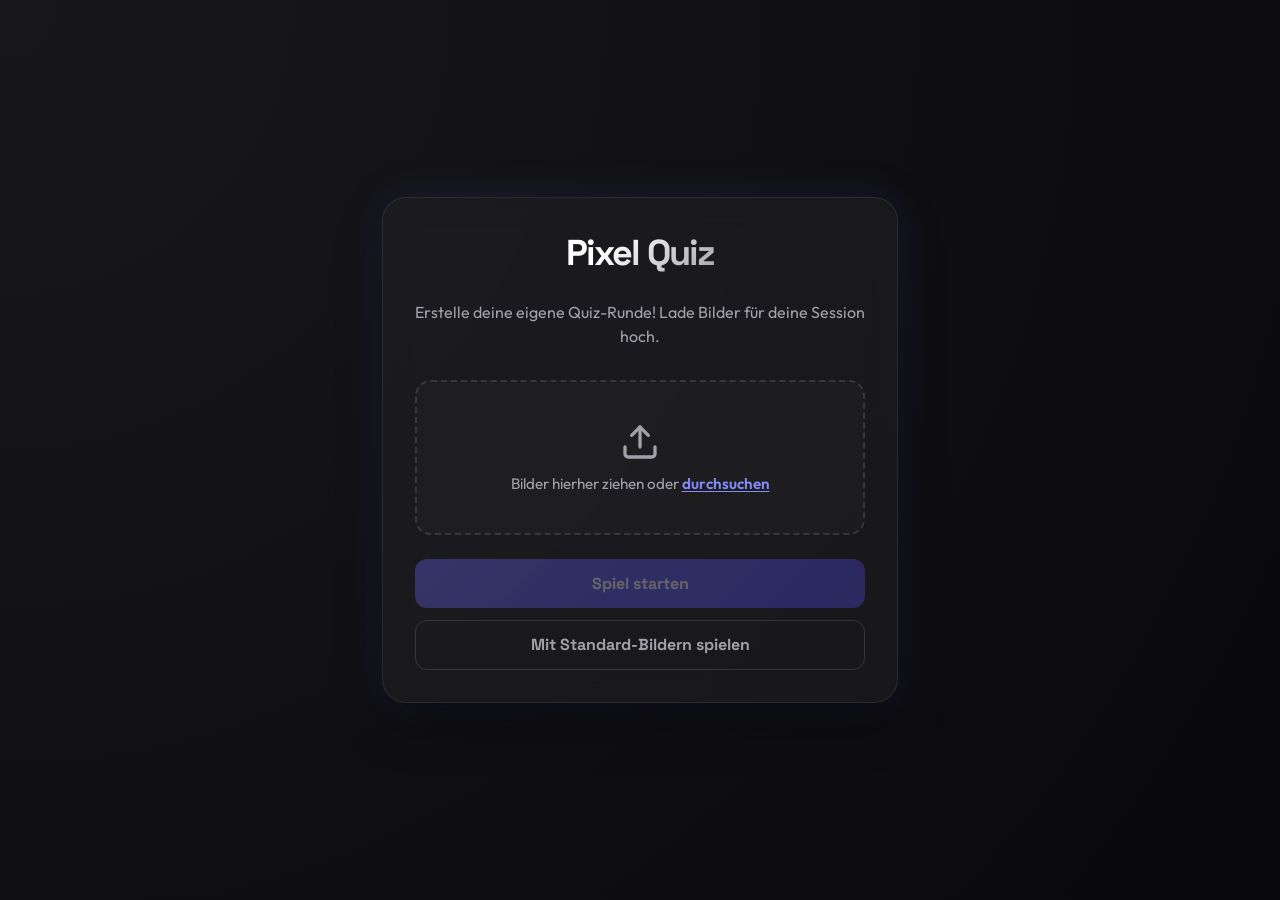
==== static/index.html @ 9d776bdb "feat: add welcome screen with image upload/drag-and-drop and migrate to API-based image loading" ====
<!DOCTYPE html>
<html lang="de">
<head>
    <meta charset="UTF-8">
    <meta name="viewport" content="width=device-width, initial-scale=1.0">
    <title>Pixel Quiz</title>
    <!-- Premium Google Fonts: Outfit & Space Grotesk -->
    <link rel="preconnect" href="https://fonts.googleapis.com">
    <link rel="preconnect" href="https://fonts.gstatic.com" crossorigin>
    <link href="https://fonts.googleapis.com/css2?family=Outfit:wght@300;400;600;700;800&family=Space+Grotesk:wght@400;500;700&display=swap" rel="stylesheet">
    <link rel="stylesheet" href="/static/style.css">
</head>
<body>

    <div class="container">
    
        <!-- Welcome Screen -->
        <div id="welcome-screen" class="glass-card">
            <h1 class="title">Pixel Quiz</h1>
            <p class="subtitle">Erstelle deine eigene Quiz-Runde! Lade Bilder für deine Session hoch.</p>
            
            <!-- Drag & Drop Zone -->
            <div id="drop-zone" class="drop-zone">
                <svg class="upload-icon" viewBox="0 0 24 24" fill="none" stroke="currentColor" stroke-width="2" stroke-linecap="round" stroke-linejoin="round">
                    <path d="M21 15v4a2 2 0 0 1-2 2H5a2 2 0 0 1-2-2v-4"></path>
                    <polyline points="17 8 12 3 7 8"></polyline>
                    <line x1="12" y1="3" x2="12" y2="15"></line>
                </svg>
                <p class="drop-text">Bilder hierher ziehen oder <span class="browse-link">durchsuchen</span></p>
                <input type="file" id="file-input" multiple accept="image/*" class="hidden-input">
            </div>

            <!-- Preview List -->
            <div id="preview-container" class="preview-container hidden">
                <h3 class="preview-title">Ausgewählte Bilder (<span id="file-count">0</span>)</h3>
                <div id="preview-list" class="preview-list"></div>
            </div>

            <!-- Buttons -->
            <div class="action-buttons">
                <button id="start-btn" class="btn btn-primary" disabled>Spiel starten</button>
                <button id="default-btn" class="btn btn-secondary">Mit Standard-Bildern spielen</button>
            </div>
        </div>
    
        <!-- Main Game Card -->
        <div id="card" class="glass-card hidden">

            <h1 class="title">Pixel Quiz</h1>

            <!-- Canvas Container -->
            <div class="canvas-wrapper">
                <canvas id="canvas" class="canvas"></canvas>
            </div>

            <!-- Score + Status -->
            <div class="stats-row">
                <div id="score" class="score-badge">
                    Score: 1000
                </div>

                <div id="status" class="status-badge">
                    Bereit
                </div>
            </div>

            <!-- Controls -->
            <div class="controls-guide">
                <span class="key-badge">SPACE</span> Start / Pause
                <span class="separator">|</span>
                <span class="key-badge">N</span> Nächstes Bild
            </div>

        </div>

    </div>

    <script src="/static/app.js"></script>

</body>
</html>
---- static/style.css ----
/* Custom Reset and Variables */
:root {
    --bg-gradient: radial-gradient(circle at top left, #18181b, #09090b);
    --card-bg: rgba(39, 39, 42, 0.45);
    --card-border: rgba(63, 63, 70, 0.5);
    --text-primary: #f4f4f5;
    --text-secondary: #a1a1aa;
    --accent-glow: rgba(99, 102, 241, 0.15);
    --badge-bg: rgba(63, 63, 70, 0.3);
    --badge-border: rgba(82, 82, 91, 0.5);
    --accent-color: #6366f1; /* Indigo */
    --accent-color-hover: #818cf8;
}

* {
    box-sizing: border-box;
    margin: 0;
    padding: 0;
}

body {
    background: var(--bg-gradient);
    color: var(--text-primary);
    font-family: 'Outfit', sans-serif;
    min-height: 100vh;
    display: flex;
    align-items: center;
    justify-content: center;
    overflow-x: hidden;
}

.container {
    display: flex;
    justify-content: center;
    align-items: center;
    width: 100%;
    padding: 1.5rem;
}

/* Glassmorphism Card */
.glass-card {
    background: var(--card-bg);
    backdrop-filter: blur(16px);
    -webkit-backdrop-filter: blur(16px);
    border: 1px solid var(--card-border);
    border-radius: 1.5rem;
    box-shadow: 0 25px 50px -12px rgba(0, 0, 0, 0.5), 
                0 0 40px var(--accent-glow);
    padding: 2rem;
    text-align: center;
    transition: width 0.3s cubic-bezier(0.25, 0.8, 0.25, 1);
    max-width: 100%;
    display: flex;
    flex-direction: column;
    align-items: center;
}

/* Title Styling */
.title {
    font-family: 'Space Grotesk', sans-serif;
    font-size: 2.25rem;
    font-weight: 700;
    margin-bottom: 1.5rem;
    background: linear-gradient(135deg, #ffffff 30%, #a1a1aa 100%);
    -webkit-background-clip: text;
    -webkit-text-fill-color: transparent;
    letter-spacing: -0.05em;
}

/* Canvas Container */
.canvas-wrapper {
    display: flex;
    justify-content: center;
    width: 100%;
    margin-bottom: 1.5rem;
}

.canvas {
    border-radius: 1rem;
    border: 1px solid rgba(82, 82, 91, 0.6);
    box-shadow: 0 10px 30px rgba(0, 0, 0, 0.3);
    max-width: 100%;
    height: auto;
    display: block;
    background-color: #000;
    transition: border-color 0.3s ease;
}

.canvas:hover {
    border-color: var(--accent-color);
}

/* Score and Status Info Row */
.stats-row {
    display: flex;
    justify-content: space-between;
    align-items: center;
    width: 100%;
    margin-top: 1rem;
    gap: 1rem;
}

.score-badge {
    font-size: 1.25rem;
    font-weight: 700;
    color: var(--text-primary);
    background: linear-gradient(135deg, rgba(99, 102, 241, 0.2) 0%, rgba(99, 102, 241, 0.05) 100%);
    border: 1px solid rgba(99, 102, 241, 0.3);
    padding: 0.5rem 1.25rem;
    border-radius: 9999px;
    letter-spacing: -0.02em;
    font-family: 'Space Grotesk', sans-serif;
    box-shadow: 0 4px 12px rgba(99, 102, 241, 0.1);
    transition: all 0.3s ease;
}

.status-badge {
    font-size: 0.95rem;
    font-weight: 500;
    color: var(--text-secondary);
    background: var(--badge-bg);
    border: 1px solid var(--badge-border);
    padding: 0.5rem 1.25rem;
    border-radius: 9999px;
    letter-spacing: 0.02em;
    transition: all 0.3s ease;
}

/* Controls / Guides */
.controls-guide {
    margin-top: 1.5rem;
    font-size: 0.85rem;
    color: var(--text-secondary);
    display: flex;
    align-items: center;
    justify-content: center;
    gap: 0.5rem;
    flex-wrap: wrap;
}

.key-badge {
    font-family: 'Space Grotesk', sans-serif;
    font-weight: 700;
    font-size: 0.75rem;
    color: var(--text-primary);
    background: rgba(255, 255, 255, 0.08);
    border: 1px solid rgba(255, 255, 255, 0.15);
    border-bottom: 2px solid rgba(255, 255, 255, 0.3);
    padding: 0.2rem 0.5rem;
    border-radius: 0.375rem;
    box-shadow: 0 2px 4px rgba(0, 0, 0, 0.25);
    letter-spacing: 0.05em;
}

.separator {
    color: rgba(63, 63, 70, 0.8);
    margin: 0 0.25rem;
}

/* Helper Class */
.hidden {
    display: none !important;
}

/* Subtitle */
.subtitle {
    font-size: 1rem;
    color: var(--text-secondary);
    margin-bottom: 2rem;
    max-width: 450px;
    line-height: 1.5;
}

/* Drop Zone */
.drop-zone {
    width: 100%;
    min-width: 320px;
    max-width: 450px;
    border: 2px dashed var(--badge-border);
    border-radius: 1rem;
    padding: 2.5rem 1.5rem;
    cursor: pointer;
    background: rgba(255, 255, 255, 0.02);
    transition: all 0.3s cubic-bezier(0.25, 0.8, 0.25, 1);
    display: flex;
    flex-direction: column;
    align-items: center;
    justify-content: center;
    gap: 0.75rem;
    margin-bottom: 1.5rem;
}

.drop-zone.dragover {
    border-color: var(--accent-color);
    background: rgba(99, 102, 241, 0.08);
    box-shadow: 0 0 20px rgba(99, 102, 241, 0.15);
}

.upload-icon {
    width: 40px;
    height: 40px;
    color: var(--text-secondary);
    transition: color 0.3s ease, transform 0.3s ease;
}

.drop-zone:hover .upload-icon,
.drop-zone.dragover .upload-icon {
    color: var(--accent-color-hover);
    transform: translateY(-2px);
}

.drop-text {
    font-size: 0.95rem;
    color: var(--text-secondary);
}

.browse-link {
    color: var(--accent-color-hover);
    font-weight: 600;
    text-decoration: underline;
    text-underline-offset: 2px;
}

.hidden-input {
    display: none;
}

/* Previews */
.preview-container {
    width: 100%;
    max-width: 450px;
    margin-bottom: 2rem;
    text-align: left;
}

.preview-title {
    font-family: 'Space Grotesk', sans-serif;
    font-size: 0.9rem;
    font-weight: 600;
    color: var(--text-secondary);
    margin-bottom: 0.75rem;
}

.preview-list {
    display: grid;
    grid-template-columns: repeat(auto-fill, minmax(100px, 1fr));
    gap: 0.75rem;
    max-height: 150px;
    overflow-y: auto;
    padding-right: 0.25rem;
}

/* Custom Scrollbar for Previews */
.preview-list::-webkit-scrollbar {
    width: 4px;
}
.preview-list::-webkit-scrollbar-track {
    background: rgba(255, 255, 255, 0.02);
}
.preview-list::-webkit-scrollbar-thumb {
    background: var(--badge-border);
    border-radius: 99px;
}

.preview-chip {
    position: relative;
    background: rgba(255, 255, 255, 0.04);
    border: 1px solid var(--badge-border);
    border-radius: 0.75rem;
    padding: 0.5rem;
    display: flex;
    flex-direction: column;
    align-items: center;
    gap: 0.35rem;
}

.preview-thumbnail {
    width: 100%;
    aspect-ratio: 1;
    object-fit: cover;
    border-radius: 0.5rem;
}

.preview-name {
    font-size: 0.7rem;
    color: var(--text-secondary);
    white-space: nowrap;
    overflow: hidden;
    text-overflow: ellipsis;
    width: 100%;
    text-align: center;
}

.delete-btn {
    position: absolute;
    top: -4px;
    right: -4px;
    width: 18px;
    height: 18px;
    border-radius: 50%;
    background: #ef4444;
    color: #fff;
    border: none;
    font-size: 10px;
    font-weight: bold;
    display: flex;
    align-items: center;
    justify-content: center;
    cursor: pointer;
    box-shadow: 0 2px 4px rgba(0,0,0,0.3);
    transition: transform 0.2s ease;
}

.delete-btn:hover {
    transform: scale(1.15);
    background: #f87171;
}

/* Buttons Area */
.action-buttons {
    display: flex;
    flex-direction: column;
    gap: 0.75rem;
    width: 100%;
    max-width: 450px;
}

.btn {
    font-family: 'Space Grotesk', sans-serif;
    font-weight: 700;
    font-size: 1rem;
    padding: 0.85rem 1.5rem;
    border-radius: 0.75rem;
    cursor: pointer;
    transition: all 0.3s cubic-bezier(0.25, 0.8, 0.25, 1);
    width: 100%;
    border: none;
}

.btn-primary {
    background: linear-gradient(135deg, var(--accent-color) 0%, #4f46e5 100%);
    color: var(--text-primary);
    box-shadow: 0 4px 15px rgba(99, 102, 241, 0.3);
}

.btn-primary:hover:not(:disabled) {
    transform: translateY(-2px);
    box-shadow: 0 6px 20px rgba(99, 102, 241, 0.4);
    background: linear-gradient(135deg, var(--accent-color-hover) 0%, var(--accent-color) 100%);
}

.btn-primary:disabled {
    opacity: 0.35;
    cursor: not-allowed;
    box-shadow: none;
}

.btn-secondary {
    background: transparent;
    border: 1px solid var(--badge-border);
    color: var(--text-secondary);
}

.btn-secondary:hover {
    background: rgba(255, 255, 255, 0.05);
    color: var(--text-primary);
    border-color: var(--text-secondary);
}

/* Fade Transitions */
.fade-out {
    opacity: 0;
    transform: scale(0.95);
    transition: opacity 0.4s ease, transform 0.4s ease;
}

.fade-in {
    opacity: 0;
    transform: scale(0.95);
    animation: fadeInAnimation 0.5s forwards cubic-bezier(0.25, 0.8, 0.25, 1);
}

@keyframes fadeInAnimation {
    to {
        opacity: 1;
        transform: scale(1);
    }
}
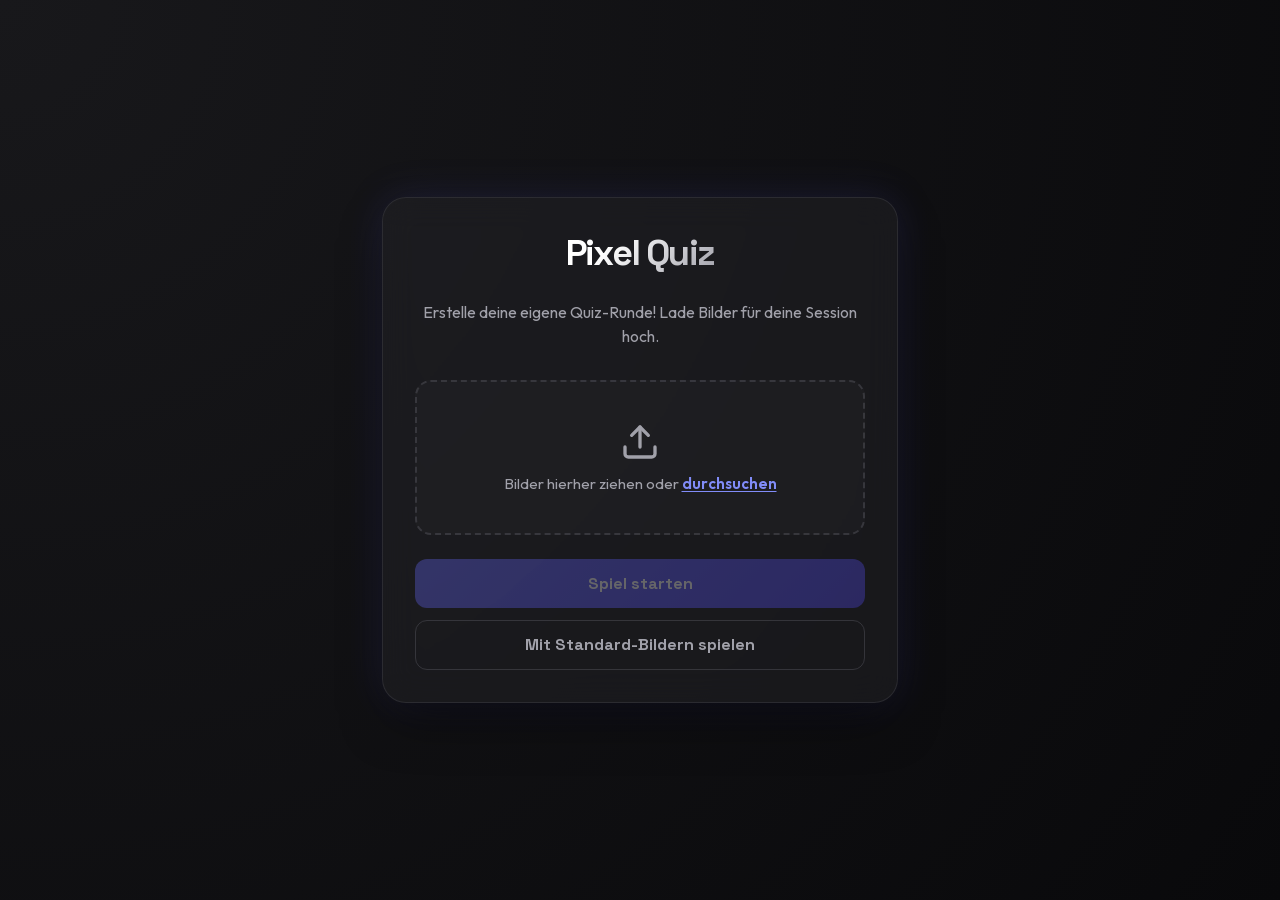
==== commit ddf69388: "feat: optimize gameplay performance, UX, and asset delivery. Refactor the frontend into ES modules w" ====
--- a/static/index.html
+++ b/static/index.html
@@ -4,11 +4,9 @@
     <meta charset="UTF-8">
     <meta name="viewport" content="width=device-width, initial-scale=1.0">
     <title>Pixel Quiz</title>
-    <!-- Premium Google Fonts: Outfit & Space Grotesk -->
-    <link rel="preconnect" href="https://fonts.googleapis.com">
-    <link rel="preconnect" href="https://fonts.gstatic.com" crossorigin>
-    <link href="https://fonts.googleapis.com/css2?family=Outfit:wght@300;400;600;700;800&family=Space+Grotesk:wght@400;500;700&display=swap" rel="stylesheet">
-    <link rel="stylesheet" href="/static/style.css">
+    <link rel="icon" type="image/svg+xml" href="/static/favicon.svg">
+    <link rel="stylesheet" href="/static/fonts.css?v=0.2.0">
+    <link rel="stylesheet" href="/static/style.css?v=0.2.0">
 </head>
 <body>
 
@@ -18,10 +16,12 @@
         <div id="welcome-screen" class="glass-card">
             <h1 class="title">Pixel Quiz</h1>
             <p class="subtitle">Erstelle deine eigene Quiz-Runde! Lade Bilder für deine Session hoch.</p>
+
+            <div id="welcome-error" class="error-banner hidden" role="alert"></div>
             
             <!-- Drag & Drop Zone -->
-            <div id="drop-zone" class="drop-zone">
-                <svg class="upload-icon" viewBox="0 0 24 24" fill="none" stroke="currentColor" stroke-width="2" stroke-linecap="round" stroke-linejoin="round">
+            <div id="drop-zone" class="drop-zone" role="button" tabindex="0" aria-label="Bilder hochladen">
+                <svg class="upload-icon" viewBox="0 0 24 24" fill="none" stroke="currentColor" stroke-width="2" stroke-linecap="round" stroke-linejoin="round" aria-hidden="true">
                     <path d="M21 15v4a2 2 0 0 1-2 2H5a2 2 0 0 1-2-2v-4"></path>
                     <polyline points="17 8 12 3 7 8"></polyline>
                     <line x1="12" y1="3" x2="12" y2="15"></line>
@@ -33,6 +33,7 @@
             <!-- Preview List -->
             <div id="preview-container" class="preview-container hidden">
                 <h3 class="preview-title">Ausgewählte Bilder (<span id="file-count">0</span>)</h3>
+                <p class="preview-hint">Ziehen zum Umsortieren</p>
                 <div id="preview-list" class="preview-list"></div>
             </div>
 
@@ -51,7 +52,12 @@
             <!-- Canvas Container -->
             <div class="canvas-wrapper">
                 <canvas id="canvas" class="canvas"></canvas>
+                <div id="image-loading" class="image-loading hidden" aria-hidden="true">
+                    <div class="spinner"></div>
+                </div>
             </div>
+
+            <div id="game-error" class="error-banner hidden" role="alert"></div>
 
             <!-- Score + Status -->
             <div class="stats-row">
@@ -59,23 +65,63 @@
                     Score: 1000
                 </div>
 
-                <div id="status" class="status-badge">
+                <div id="session-total" class="session-total-badge">
+                    Gesamt: 0
+                </div>
+
+                <div id="progress" class="progress-badge">
+                    —
+                </div>
+
+                <div id="personal-best" class="personal-best-badge hidden" title="">
+                    🏆 <span id="pb-value">0</span>
+                </div>
+
+                <div id="status" class="status-badge" role="status" aria-live="polite">
                     Bereit
                 </div>
             </div>
 
-            <!-- Controls -->
+            <!-- Mobile Touch Controls -->
+            <div class="touch-controls">
+                <button id="touch-pause-btn" class="touch-btn" aria-label="Start oder Pause">
+                    <svg viewBox="0 0 24 24" fill="currentColor" aria-hidden="true">
+                        <path d="M8 5v14l11-7z"/>
+                    </svg>
+                    Start / Pause
+                </button>
+                <button id="touch-next-btn" class="touch-btn" aria-label="Nächstes Bild">
+                    <svg viewBox="0 0 24 24" fill="currentColor" aria-hidden="true">
+                        <path d="M6 18l8.5-6L6 6v12zm2-8.14L11.03 12 8 14.14V9.86zM16 6h2v12h-2z"/>
+                    </svg>
+                    Nächstes Bild
+                </button>
+            </div>
+
+            <!-- Keyboard Controls Guide -->
             <div class="controls-guide">
                 <span class="key-badge">SPACE</span> Start / Pause
                 <span class="separator">|</span>
                 <span class="key-badge">N</span> Nächstes Bild
             </div>
 
+            <!-- New Game Button -->
+            <button id="new-game-btn" class="btn btn-back">↩ Neues Spiel</button>
+
+        </div>
+
+        <!-- Winning Screen -->
+        <div id="win-screen" class="glass-card hidden" role="dialog" aria-labelledby="win-title" aria-modal="true">
+            <h1 id="win-title" class="title">Geschafft!</h1>
+            <p class="win-subtitle">Du hast alle Bilder gespielt.</p>
+            <div id="final-score" class="final-score-badge">0</div>
+            <p id="pb-comparison" class="win-pb-text hidden">Neuer Rekord!</p>
+            <button id="win-new-game-btn" class="btn btn-primary">Neues Spiel</button>
         </div>
 
     </div>
 
-    <script src="/static/app.js"></script>
+    <script type="module" src="/static/app.js?v=0.2.0"></script>
 
 </body>
 </html>
--- a/static/fonts.css
+++ b/static/fonts.css
@@ -0,0 +1,15 @@
+@font-face {
+    font-family: 'Outfit';
+    font-style: normal;
+    font-weight: 400 700;
+    font-display: swap;
+    src: url('/static/fonts/outfit-latin.woff2') format('woff2');
+}
+
+@font-face {
+    font-family: 'Space Grotesk';
+    font-style: normal;
+    font-weight: 400 700;
+    font-display: swap;
+    src: url('/static/fonts/space-grotesk-latin.woff2') format('woff2');
+}
--- a/static/style.css
+++ b/static/style.css
@@ -27,6 +27,7 @@
     align-items: center;
     justify-content: center;
     overflow-x: hidden;
+    overflow-y: auto;
 }
 
 .container {
@@ -34,6 +35,7 @@
     justify-content: center;
     align-items: center;
     width: 100%;
+    min-height: 100vh;
     padding: 1.5rem;
 }
 
@@ -73,6 +75,7 @@
     justify-content: center;
     width: 100%;
     margin-bottom: 1.5rem;
+    position: relative;
 }
 
 .canvas {
@@ -93,11 +96,12 @@
 /* Score and Status Info Row */
 .stats-row {
     display: flex;
-    justify-content: space-between;
-    align-items: center;
+    justify-content: center;
+    align-items: center;
+    flex-wrap: wrap;
     width: 100%;
     margin-top: 1rem;
-    gap: 1rem;
+    gap: 0.75rem;
 }
 
 .score-badge {
@@ -238,7 +242,14 @@
     font-size: 0.9rem;
     font-weight: 600;
     color: var(--text-secondary);
+    margin-bottom: 0.25rem;
+}
+
+.preview-hint {
+    font-size: 0.75rem;
+    color: var(--text-secondary);
     margin-bottom: 0.75rem;
+    opacity: 0.8;
 }
 
 .preview-list {
@@ -272,6 +283,16 @@
     flex-direction: column;
     align-items: center;
     gap: 0.35rem;
+    cursor: grab;
+}
+
+.preview-chip.dragging {
+    opacity: 0.5;
+}
+
+.preview-chip.drag-over {
+    border-color: var(--accent-color);
+    box-shadow: 0 0 12px rgba(99, 102, 241, 0.25);
 }
 
 .preview-thumbnail {
@@ -386,3 +407,200 @@
         transform: scale(1);
     }
 }
+
+/* Canvas max-width constraint for large images */
+.canvas-wrapper {
+    max-width: 100%;
+    overflow: hidden;
+}
+
+.canvas {
+    max-width: 100%;
+    height: auto;
+}
+
+/* Session Total Badge */
+.session-total-badge {
+    font-size: 1rem;
+    font-weight: 600;
+    color: #34d399;
+    background: rgba(52, 211, 153, 0.1);
+    border: 1px solid rgba(52, 211, 153, 0.3);
+    padding: 0.5rem 1.25rem;
+    border-radius: 9999px;
+    font-family: 'Space Grotesk', sans-serif;
+    letter-spacing: -0.01em;
+    box-shadow: 0 2px 8px rgba(52, 211, 153, 0.1);
+    transition: all 0.3s ease;
+}
+
+/* Personal Best Badge */
+.personal-best-badge {
+    font-size: 0.9rem;
+    font-weight: 600;
+    color: #fbbf24;
+    background: rgba(251, 191, 36, 0.1);
+    border: 1px solid rgba(251, 191, 36, 0.3);
+    padding: 0.5rem 1rem;
+    border-radius: 9999px;
+    font-family: 'Space Grotesk', sans-serif;
+    letter-spacing: -0.01em;
+    box-shadow: 0 2px 8px rgba(251, 191, 36, 0.1);
+    transition: all 0.3s ease;
+}
+
+/* Touch Controls */
+.touch-controls {
+    display: flex;
+    gap: 0.75rem;
+    width: 100%;
+    margin-top: 1.25rem;
+}
+
+.touch-btn {
+    flex: 1;
+    display: flex;
+    align-items: center;
+    justify-content: center;
+    gap: 0.5rem;
+    font-family: 'Space Grotesk', sans-serif;
+    font-weight: 600;
+    font-size: 0.9rem;
+    color: var(--text-primary);
+    background: rgba(255, 255, 255, 0.06);
+    border: 1px solid var(--badge-border);
+    border-radius: 0.75rem;
+    padding: 0.75rem 1rem;
+    cursor: pointer;
+    transition: all 0.2s ease;
+    user-select: none;
+    -webkit-tap-highlight-color: transparent;
+}
+
+.touch-btn svg {
+    width: 18px;
+    height: 18px;
+    flex-shrink: 0;
+    opacity: 0.85;
+}
+
+.touch-btn:hover {
+    background: rgba(99, 102, 241, 0.12);
+    border-color: rgba(99, 102, 241, 0.4);
+    color: var(--accent-color-hover);
+}
+
+.touch-btn:active {
+    transform: scale(0.97);
+    background: rgba(99, 102, 241, 0.2);
+}
+
+/* Back / New Game Button */
+.btn-back {
+    margin-top: 1rem;
+    background: transparent;
+    border: 1px solid rgba(255, 255, 255, 0.08);
+    color: var(--text-secondary);
+    font-size: 0.85rem;
+    padding: 0.55rem 1.25rem;
+    width: auto;
+    align-self: center;
+}
+
+.btn-back:hover {
+    color: var(--text-primary);
+    border-color: var(--badge-border);
+    background: rgba(255, 255, 255, 0.04);
+}
+
+/* Winning Screen */
+.win-subtitle {
+    font-size: 1rem;
+    color: var(--text-secondary);
+    margin-bottom: 1.5rem;
+    line-height: 1.5;
+}
+
+.final-score-badge {
+    font-family: 'Space Grotesk', sans-serif;
+    font-size: 3.5rem;
+    font-weight: 800;
+    color: var(--text-primary);
+    background: linear-gradient(135deg, rgba(99, 102, 241, 0.25) 0%, rgba(99, 102, 241, 0.08) 100%);
+    border: 1px solid rgba(99, 102, 241, 0.4);
+    padding: 1rem 2.5rem;
+    border-radius: 1rem;
+    letter-spacing: -0.03em;
+    box-shadow: 0 8px 24px rgba(99, 102, 241, 0.2);
+    margin-bottom: 1rem;
+}
+
+.win-pb-text {
+    font-size: 1rem;
+    font-weight: 600;
+    color: #fbbf24;
+    margin-bottom: 1.5rem;
+}
+
+#win-screen .btn-primary {
+    max-width: 300px;
+}
+
+/* Progress Badge */
+.progress-badge {
+    font-size: 0.9rem;
+    font-weight: 600;
+    color: var(--text-secondary);
+    background: var(--badge-bg);
+    border: 1px solid var(--badge-border);
+    padding: 0.5rem 1rem;
+    border-radius: 9999px;
+    font-family: 'Space Grotesk', sans-serif;
+}
+
+/* Error Banners */
+.error-banner {
+    width: 100%;
+    max-width: 450px;
+    padding: 0.75rem 1rem;
+    margin-bottom: 1rem;
+    border-radius: 0.75rem;
+    background: rgba(239, 68, 68, 0.12);
+    border: 1px solid rgba(239, 68, 68, 0.35);
+    color: #fca5a5;
+    font-size: 0.9rem;
+    text-align: center;
+}
+
+/* Image Loading Spinner */
+.image-loading {
+    position: absolute;
+    inset: 0;
+    display: flex;
+    align-items: center;
+    justify-content: center;
+    background: rgba(0, 0, 0, 0.45);
+    border-radius: 1rem;
+}
+
+.spinner {
+    width: 36px;
+    height: 36px;
+    border: 3px solid rgba(255, 255, 255, 0.15);
+    border-top-color: var(--accent-color);
+    border-radius: 50%;
+    animation: spin 0.8s linear infinite;
+}
+
+@keyframes spin {
+    to { transform: rotate(360deg); }
+}
+
+/* Focus styles */
+.btn:focus-visible,
+.touch-btn:focus-visible,
+.delete-btn:focus-visible,
+.drop-zone:focus-visible {
+    outline: 2px solid var(--accent-color-hover);
+    outline-offset: 2px;
+}
